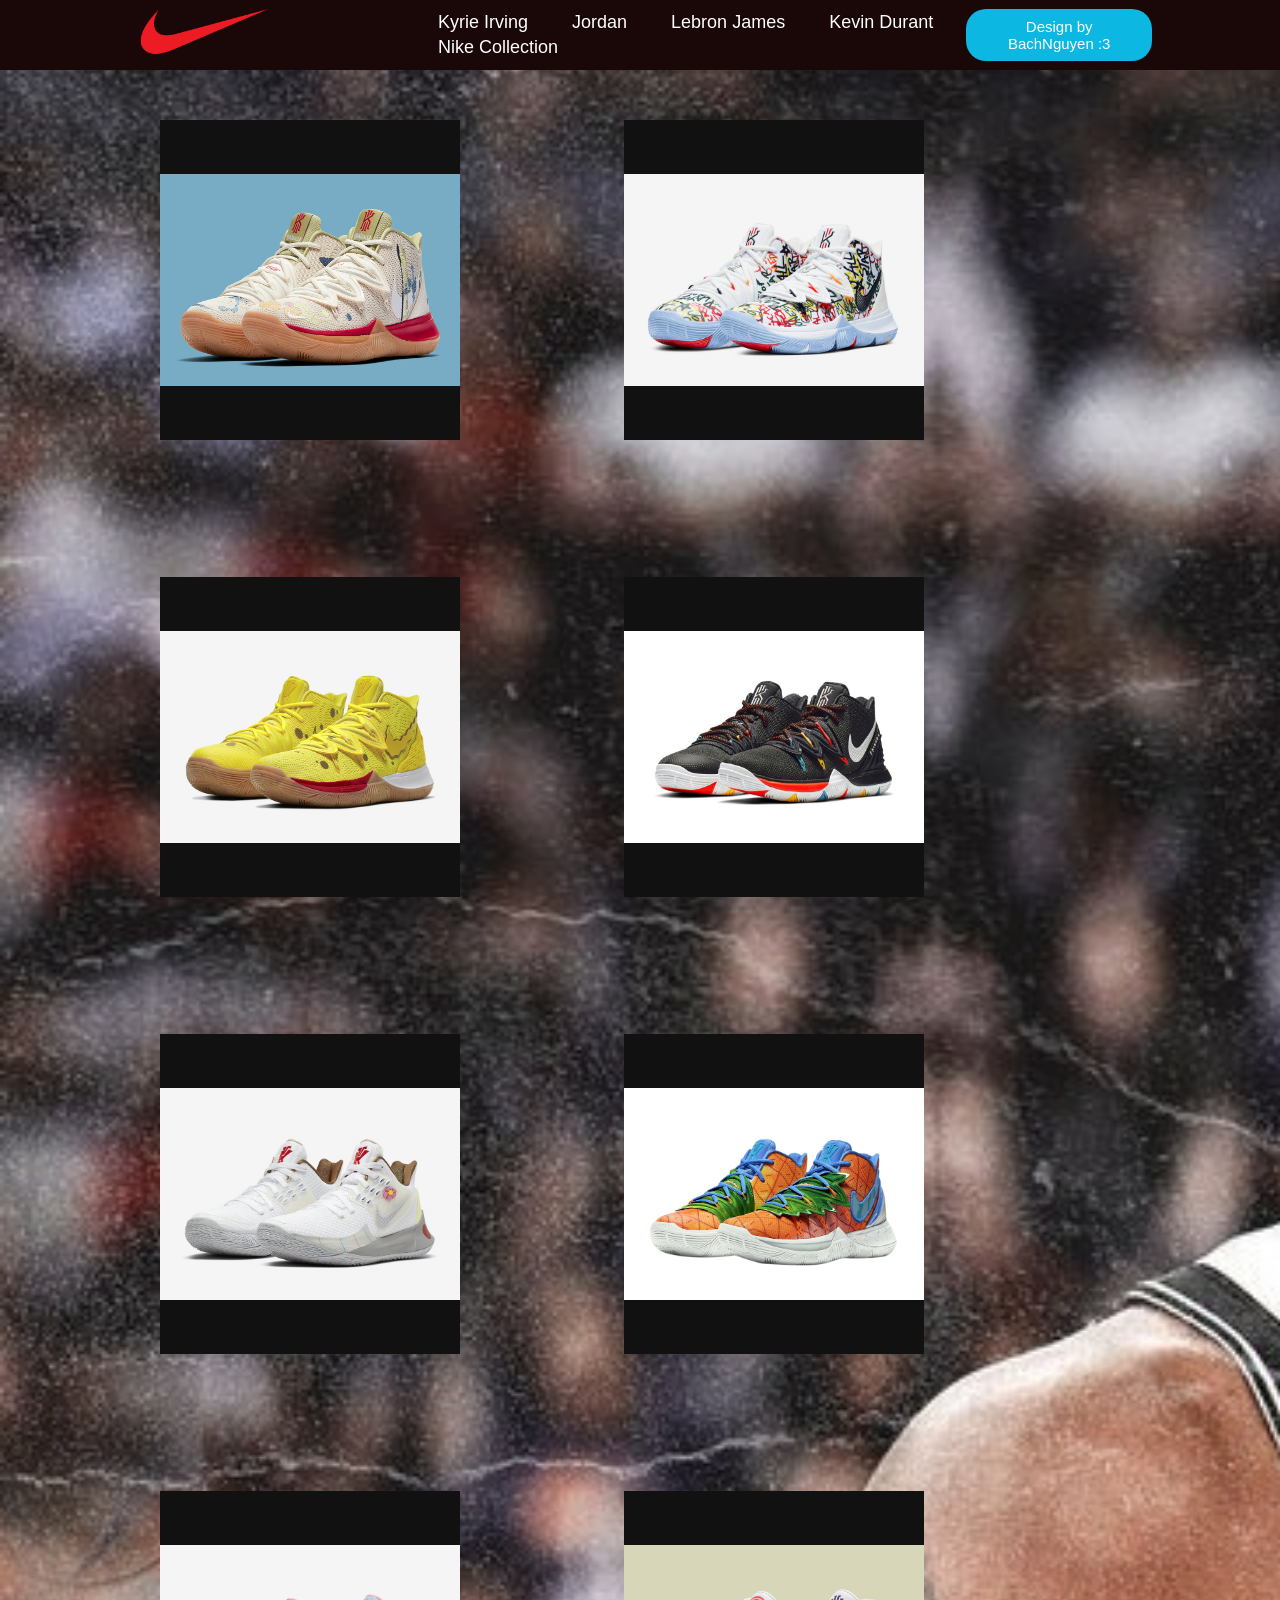
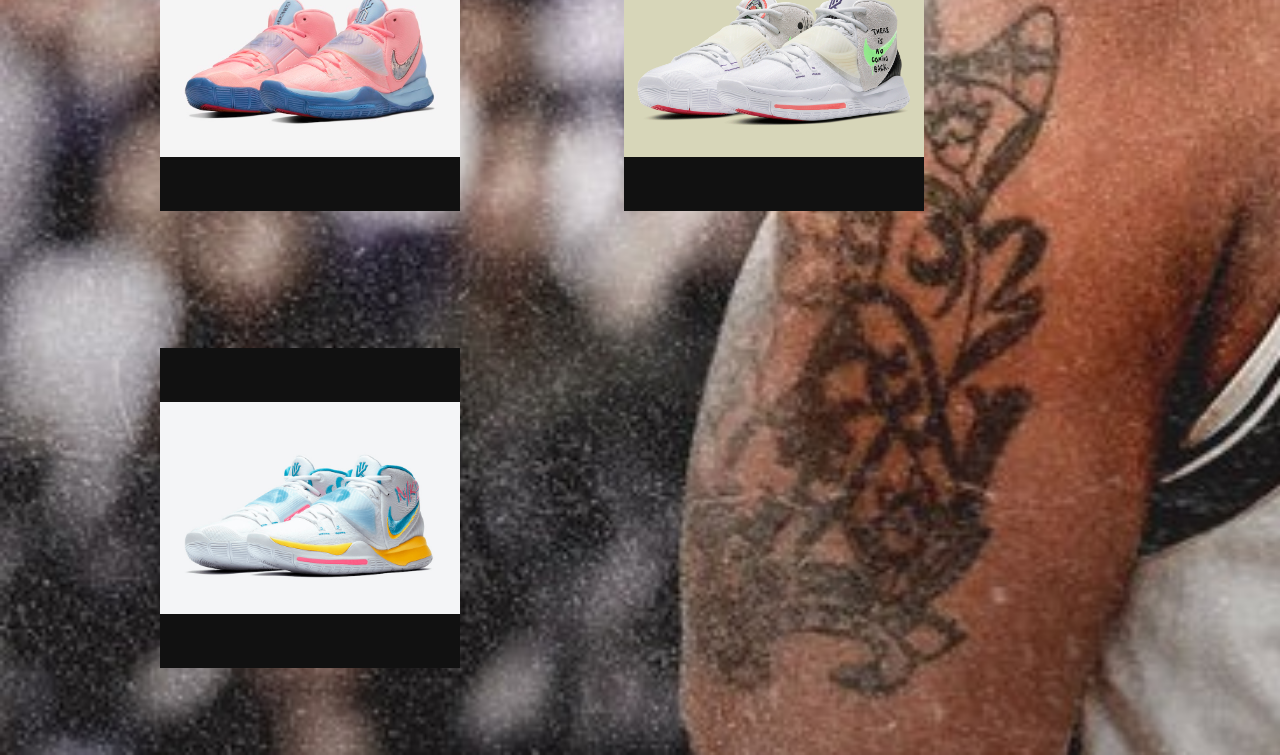
==== index.html @ 3bfd1be3 "KIcollection" ====
<!DOCTYPE html>
<html lang="en">
<head>
  <meta charset="UTF-8">
  <meta name="viewport" content="width=device-width, initial-scale=1.0">
  <title>Kyrie Irving Collection</title>
  <link rel="stylesheet" href="KI.css">
</head>
<body>
  <header>
    <a href="https://www.nike.com/vn/" target="#"><img src="nike-logo-png-21184.png" alt="logo"></a>  
    <nav>
      <ul class="nav-link">
        <li><a href="https://bachnguyen04.github.io/KIcollection.github.io/" class="hover-border" target="#">Kyrie Irving</a></li>
        <li><a href="https://bachnguyen04.github.io/MJcollection.github.io/" class="hover-border" target="#">Jordan</a></li>
        <li><a href="#" class="hover-border" target="#">Lebron James</a></li>
        <li><a href="#" class="hover-border" target="#">Kevin Durant</a></li>
        <li><a href="#" class="hover-border" target="#">Nike Collection</a></li>
      </ul>
    </nav>
    <button><a href="https://www.instagram.com/quanggbach1804/" target="#" class="cta">Design by BachNguyen :3</a></button>
  </header>
    <div class="card">
      <div class="face face1">
        <img style="width: 300px; height: 212px;" src="nike-kyrie-5-bandulu-release-date-info-CK5836-100-1.jpg">
      </div>
      <div class="face face2">
        <div class="content">
          <h2>Lorem ipsum dolor</h2>
          <br>
          <p>Lorem ipsum dolor sit amet consectetur adipisicing elit. Odio officia, quam architecto ea, omnis fugit natus pariatur quae repudiandae, nihil consequuntur</p>
        </div>
      </div>
    </div>
    <div class="card">
      <div class="face face1">
        <img style="width: 300px; height: 212px;" src="Nike-Kyrie-5-Keep-Sue-Bird-Fresh-CW2771-100-Release-Date-4.jpg">
      </div>
      <div class="face face2">
        <div class="content">
          <h2>Lorem ipsum dolor</h2>
          <br>
          <p>Lorem ipsum dolor sit amet consectetur adipisicing elit. Odio officia, quam architecto ea, omnis fugit natus pariatur quae repudiandae, nihil consequuntur</p>
        </div>
      </div>
    </div>
      <div class="card">
        <div class="face face1">
          <img style="width: 300px; height: 212px;" src="ipad_02fecaf2bd9fdf587697fbebf5e3edfd5d311e3f3ae0d.jpg">
        </div>
        <div class="face face2">
          <div class="content">
            <h2>Lorem ipsum dolor</h2>
            <br>
            <p>Lorem ipsum dolor sit amet consectetur adipisicing elit. Odio officia, quam architecto ea, omnis fugit natus pariatur quae repudiandae, nihil consequuntur</p>
          </div>
        </div>
      </div>
      <div class="card">
        <div class="face face1">
          <img style="width: 300px; height: 212px;" src="https___hypebeast.com_image_2019_01_nike-kyrie-irving-5-friends-release-003-960x640.jpg">
        </div>
        <div class="face face2">
          <div class="content">
            <h2>Lorem ipsum dolor</h2>
            <br>
            <p>Lorem ipsum dolor sit amet consectetur adipisicing elit. Odio officia, quam architecto ea, omnis fugit natus pariatur quae repudiandae, nihil consequuntur</p>
          </div>
        </div>
      </div>
      <div class="card">
        <div class="face face1">
          <img style="width: 300px; height: 212px;" src="give288-1.jpg">
        </div>
        <div class="face face2">
          <div class="content">
            <h2>Lorem ipsum dolor</h2>
            <br>
            <p>Lorem ipsum dolor sit amet consectetur adipisicing elit. Odio officia, quam architecto ea, omnis fugit natus pariatur quae repudiandae, nihil consequuntur</p>
          </div>
        </div>
      </div>
        <div class="card">
          <div class="face face1">
            <img style="width: 300px; height: 212px;" src="ipad_spongebob-x-nike-kyrie-5-pineapple-house-0.jpg">
          </div>
          <div class="face face2">
            <div class="content">
              <h2>Lorem ipsum dolor</h2>
              <br>
              <p>Lorem ipsum dolor sit amet consectetur adipisicing elit. Odio officia, quam architecto ea, omnis fugit natus pariatur quae repudiandae, nihil consequuntur</p>
            </div>
          </div>
        </div>
        <div class="card">
          <div class="face face1">
            <img style="width: 300px; height: 212px;" src="concepts-nike-kyrie-6-khepri-cu8879-600-release-date-4_38a5ce667638419a87a4ae64cee3f6a2_master.jpg">
          </div>
          <div class="face face2">
            <div class="content">
              <h2>Lorem ipsum dolor</h2>
              <br>
              <p>Lorem ipsum dolor sit amet consectetur adipisicing elit. Odio officia, quam architecto ea, omnis fugit natus pariatur quae repudiandae, nihil consequuntur</p>
            </div>
          </div>
        </div>
        <div class="card">
          <div class="face face1">
            <img style="width: 300px; height: 212px;" src="Nike-Kyrie-6-BQ4631-005-3.jpg">
          </div>
          <div class="face face2">
            <div class="content">
              <h2>Lorem ipsum dolor</h2>
              <br>
              <p>Lorem ipsum dolor sit amet consectetur adipisicing elit. Odio officia, quam architecto ea, omnis fugit natus pariatur quae repudiandae, nihil consequuntur</p>
            </div>
          </div>
        </div>
          <div class="card">
            <div class="face face1">
              <img style="width: 300px; height: 212px;" src="df074dbc-841e1fb8-901d-4974-a3e6-171d58458283.jpg">
            </div>
            <div class="face face2">
              <div class="content">
                <h2>Lorem ipsum dolor</h2>
                <br>
                <p>Lorem ipsum dolor sit amet consectetur adipisicing elit. Odio officia, quam architecto ea, omnis fugit natus pariatur quae repudiandae, nihil consequuntur</p>
              </div>
            </div>
          </div>
</body>
</html>
---- KI.css ----
@import url('https://fonts.googleapis.com/css2?family=Poppins&display=swap');
body {
  background: url(Kyrie-Irvingt.jpg);
  background-size:  cover;
  justify-content: center;
  align-items: center;
  box-sizing: border-box;
  margin: 0px;
  padding: 0px;  
  font-family: 'Poppins', sans-serif;
}
header {
  background-color: rgb(26, 7, 7);
  display: flex;
  height: 10px;
  justify-content: flex-end;
  align-items: center;
  padding: 30px 10%;
}
header a img {
  width: 150px;
  cursor: pointer;
  margin-right: 100px;
}
.nav-link {
  list-style: none;
}
.nav-link li {
  display: inline-block;
  padding: 0px 20px;
}
.nav-link li a {
  color: #fff;
  padding-bottom: 4px;
  transition: all 0.3s ease 0s;
}
.nav-link li a:hover {
  color: #C02425;  /* fallback for old browsers */
  color: -webkit-linear-gradient(to right, #F0CB35, #C02425);  /* Chrome 10-25, Safari 5.1-6 */
  color: linear-gradient(to right, #F0CB35, #C02425); /* W3C, IE 10+/ Edge, Firefox 16+, Chrome 26+, Opera 12+, Safari 7+ */
}
.hover-border {
  font-family: 'Segoe UI', Tahoma, Geneva, Verdana, sans-serif;
  font-size: 18px;
  position: relative;
  text-decoration: none;
  color: #fff;
}
.hover-border::after{
  content:'' ;
  width: 0%;
  height: 4px;
  background: #C02425;  /* fallback for old browsers */
  background: -webkit-linear-gradient(to right, #F0CB35, #C02425);  /* Chrome 10-25, Safari 5.1-6 */
  background: linear-gradient(to right, #F0CB35, #C02425); /* W3C, IE 10+/ Edge, Firefox 16+, Chrome 26+, Opera 12+, Safari 7+ */
  position: absolute;
  bottom: 0%;
  left: 35%;
  border-radius: 10px;
  transition: all 500ms ease;
}
.hover-border:hover::after {
  left: 0%;
  right: 0%;
  width: 100%;
}
button {
  margin-left: 10px;
  padding: 9px 25px;
  background: rgb(12, 183, 226);
  border: none;
  border-radius: 20px;
  cursor: pointer;
  transition: all 0.3s ease 0s;
}
button:hover {
  background: rgba(0, 136, 169, 0.8);
}
button a {
  text-decoration: none;
  font-size: 15px;
  font-weight: 500;
  color: #fff;
}
.card {
  margin-top: 50px;
  margin-left: 160px;
  justify-content: center;
  align-items: center;
  position: relative;
  width: 300px;
  height: 400px;
  display: inline-flex;
}
.card .face {
  position: absolute;
  width: 300px;
  height: 80%;
  background-size: #000;
  display: flex;
  justify-content: center;
  align-items: center;
}
.card .face.face1 img {
  max-width: 100%;
}
.card .face.face1 {
  top: 0;
  left: 0;
  transition-property: left, z-index, transform;
  transition-delay: 0s, .5s, .5s;
  transition-duration: .5s,0s,.5s;
  z-index: 2;
  transform: translate(-10px; -10px);
}
.card:hover .face.face1 {
  transition-property: transform, z-index, left;
  transition-delay: 0s, .5s, .5s;
  transition-duration: .5s,0s,.5s;
  transform: translate(170px; -10px);
  z-index: 1;
  left: -160px;
}
.card .face.face2 {
  background: #111;
  top: 0;
  left: 0;
  transition-property: left, z-index, transform;
  transition-delay: 0s, .5s, .5s;
  transition-duration: .5s,0s,.5s;
  z-index: 1;
}
.card:hover .face.face2 {
  transition-property: transform, z-index, left;
  transition-delay: 0s, .5s, .5s;
  transition-duration: .5s,0s,.5s;
  transform: translate(-160px; -10px);
  z-index: 2;
  left: 160px;
}
.card .face.face2 .content {
  padding: 20px;
  box-sizing: border-box;
}
.card .face.face2 .content h2 {
  margin: 0;
  padding: 0;
  color: #fff;
}
.card .face.face2 .content p {
  margin: 10px 0 0;
  padding: 0;
  color: #fff;
}
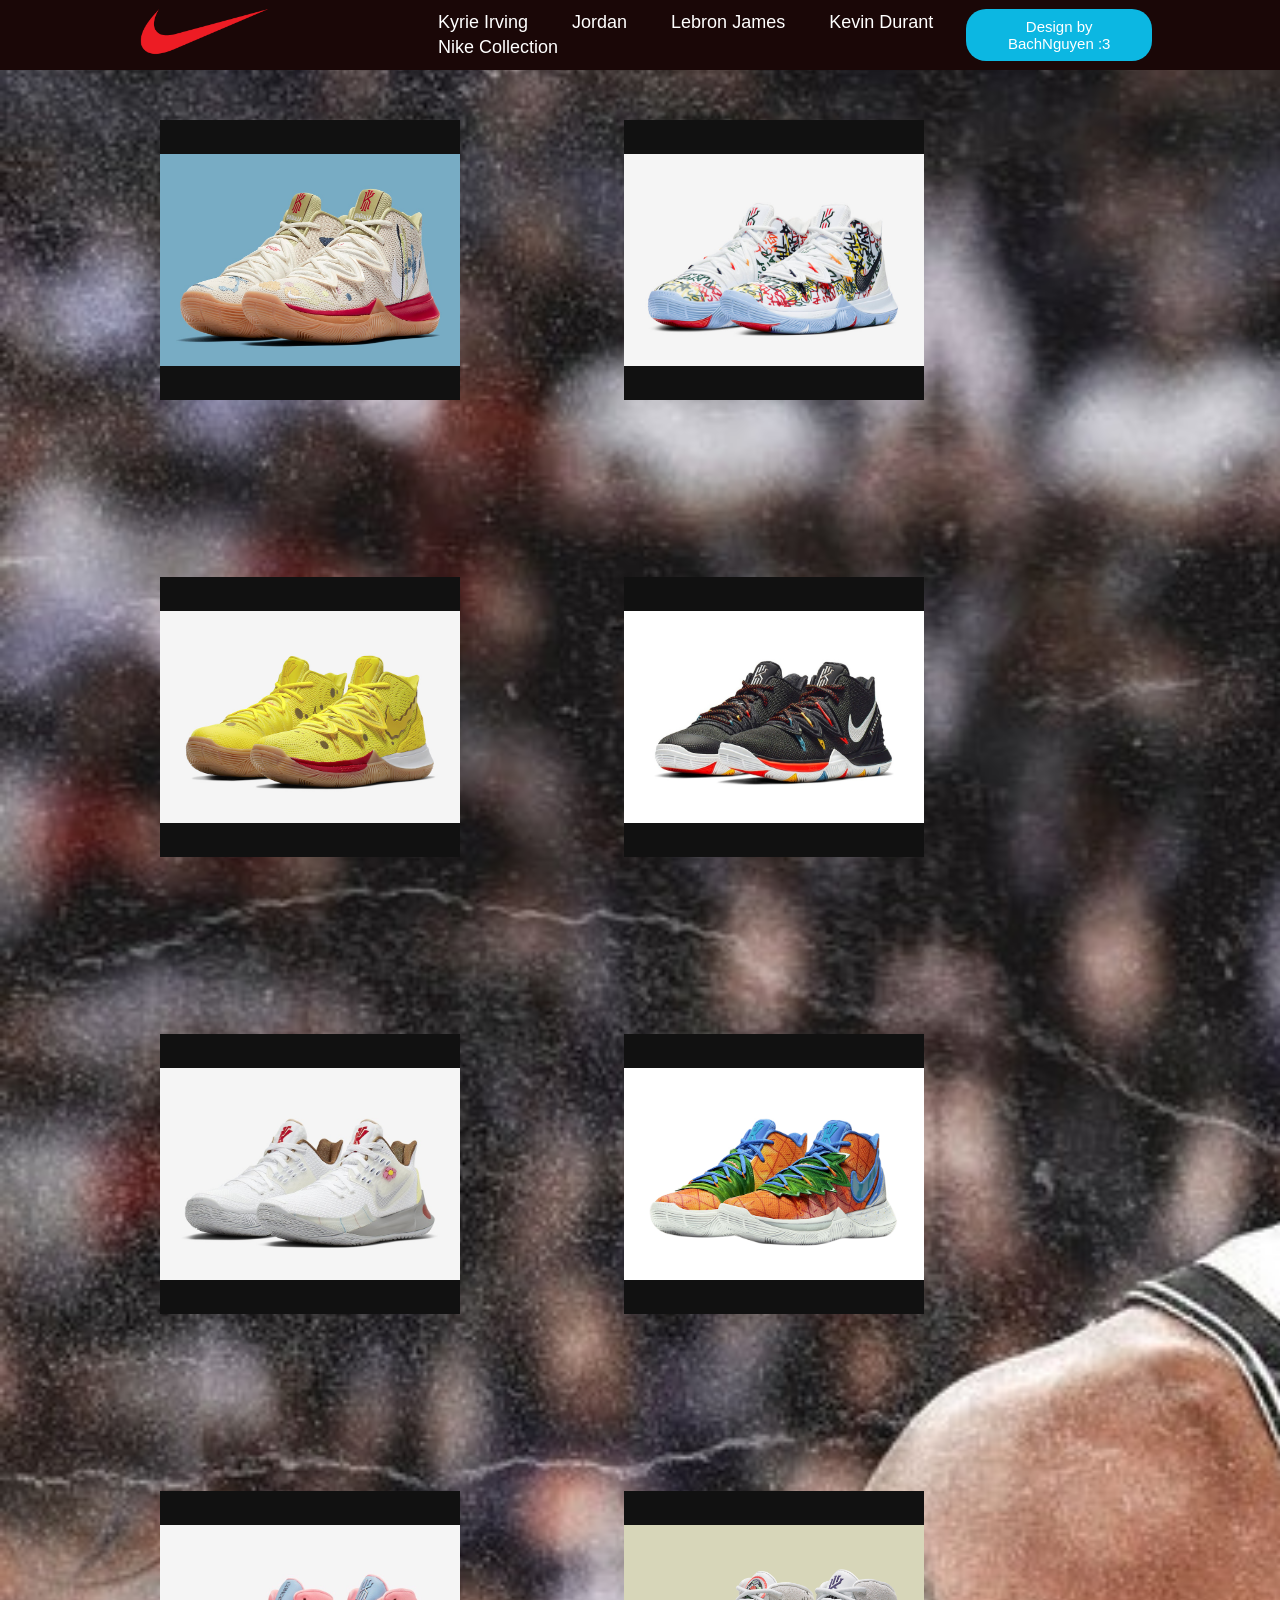
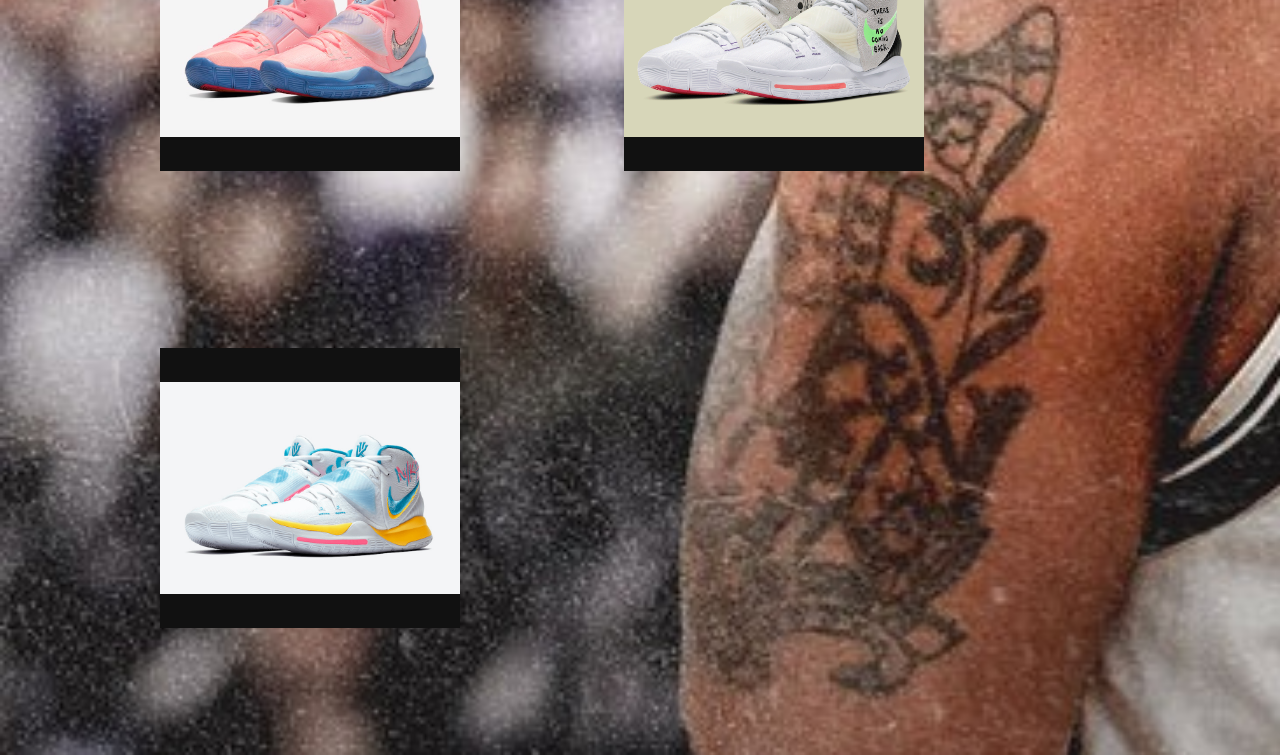
==== commit d2c9a1c4: "KIcollection" ====
--- a/index.html
+++ b/index.html
@@ -5,6 +5,7 @@
   <meta name="viewport" content="width=device-width, initial-scale=1.0">
   <title>Kyrie Irving Collection</title>
   <link rel="stylesheet" href="KI.css">
+  <link rel="shortcut icon" type="image/x-icon" href="favicon.jpg">
 </head>
 <body>
   <header>
@@ -27,7 +28,6 @@
       <div class="face face2">
         <div class="content">
           <h2>Lorem ipsum dolor</h2>
-          <br>
           <p>Lorem ipsum dolor sit amet consectetur adipisicing elit. Odio officia, quam architecto ea, omnis fugit natus pariatur quae repudiandae, nihil consequuntur</p>
         </div>
       </div>
@@ -39,7 +39,6 @@
       <div class="face face2">
         <div class="content">
           <h2>Lorem ipsum dolor</h2>
-          <br>
           <p>Lorem ipsum dolor sit amet consectetur adipisicing elit. Odio officia, quam architecto ea, omnis fugit natus pariatur quae repudiandae, nihil consequuntur</p>
         </div>
       </div>
@@ -51,7 +50,6 @@
         <div class="face face2">
           <div class="content">
             <h2>Lorem ipsum dolor</h2>
-            <br>
             <p>Lorem ipsum dolor sit amet consectetur adipisicing elit. Odio officia, quam architecto ea, omnis fugit natus pariatur quae repudiandae, nihil consequuntur</p>
           </div>
         </div>
@@ -63,7 +61,6 @@
         <div class="face face2">
           <div class="content">
             <h2>Lorem ipsum dolor</h2>
-            <br>
             <p>Lorem ipsum dolor sit amet consectetur adipisicing elit. Odio officia, quam architecto ea, omnis fugit natus pariatur quae repudiandae, nihil consequuntur</p>
           </div>
         </div>
@@ -75,7 +72,6 @@
         <div class="face face2">
           <div class="content">
             <h2>Lorem ipsum dolor</h2>
-            <br>
             <p>Lorem ipsum dolor sit amet consectetur adipisicing elit. Odio officia, quam architecto ea, omnis fugit natus pariatur quae repudiandae, nihil consequuntur</p>
           </div>
         </div>
@@ -87,7 +83,6 @@
           <div class="face face2">
             <div class="content">
               <h2>Lorem ipsum dolor</h2>
-              <br>
               <p>Lorem ipsum dolor sit amet consectetur adipisicing elit. Odio officia, quam architecto ea, omnis fugit natus pariatur quae repudiandae, nihil consequuntur</p>
             </div>
           </div>
@@ -99,7 +94,6 @@
           <div class="face face2">
             <div class="content">
               <h2>Lorem ipsum dolor</h2>
-              <br>
               <p>Lorem ipsum dolor sit amet consectetur adipisicing elit. Odio officia, quam architecto ea, omnis fugit natus pariatur quae repudiandae, nihil consequuntur</p>
             </div>
           </div>
@@ -111,7 +105,6 @@
           <div class="face face2">
             <div class="content">
               <h2>Lorem ipsum dolor</h2>
-              <br>
               <p>Lorem ipsum dolor sit amet consectetur adipisicing elit. Odio officia, quam architecto ea, omnis fugit natus pariatur quae repudiandae, nihil consequuntur</p>
             </div>
           </div>
@@ -123,7 +116,6 @@
             <div class="face face2">
               <div class="content">
                 <h2>Lorem ipsum dolor</h2>
-                <br>
                 <p>Lorem ipsum dolor sit amet consectetur adipisicing elit. Odio officia, quam architecto ea, omnis fugit natus pariatur quae repudiandae, nihil consequuntur</p>
               </div>
             </div>
--- a/KI.css
+++ b/KI.css
@@ -95,7 +95,7 @@
 .card .face {
   position: absolute;
   width: 300px;
-  height: 80%;
+  height: 280px;
   background-size: #000;
   display: flex;
   justify-content: center;
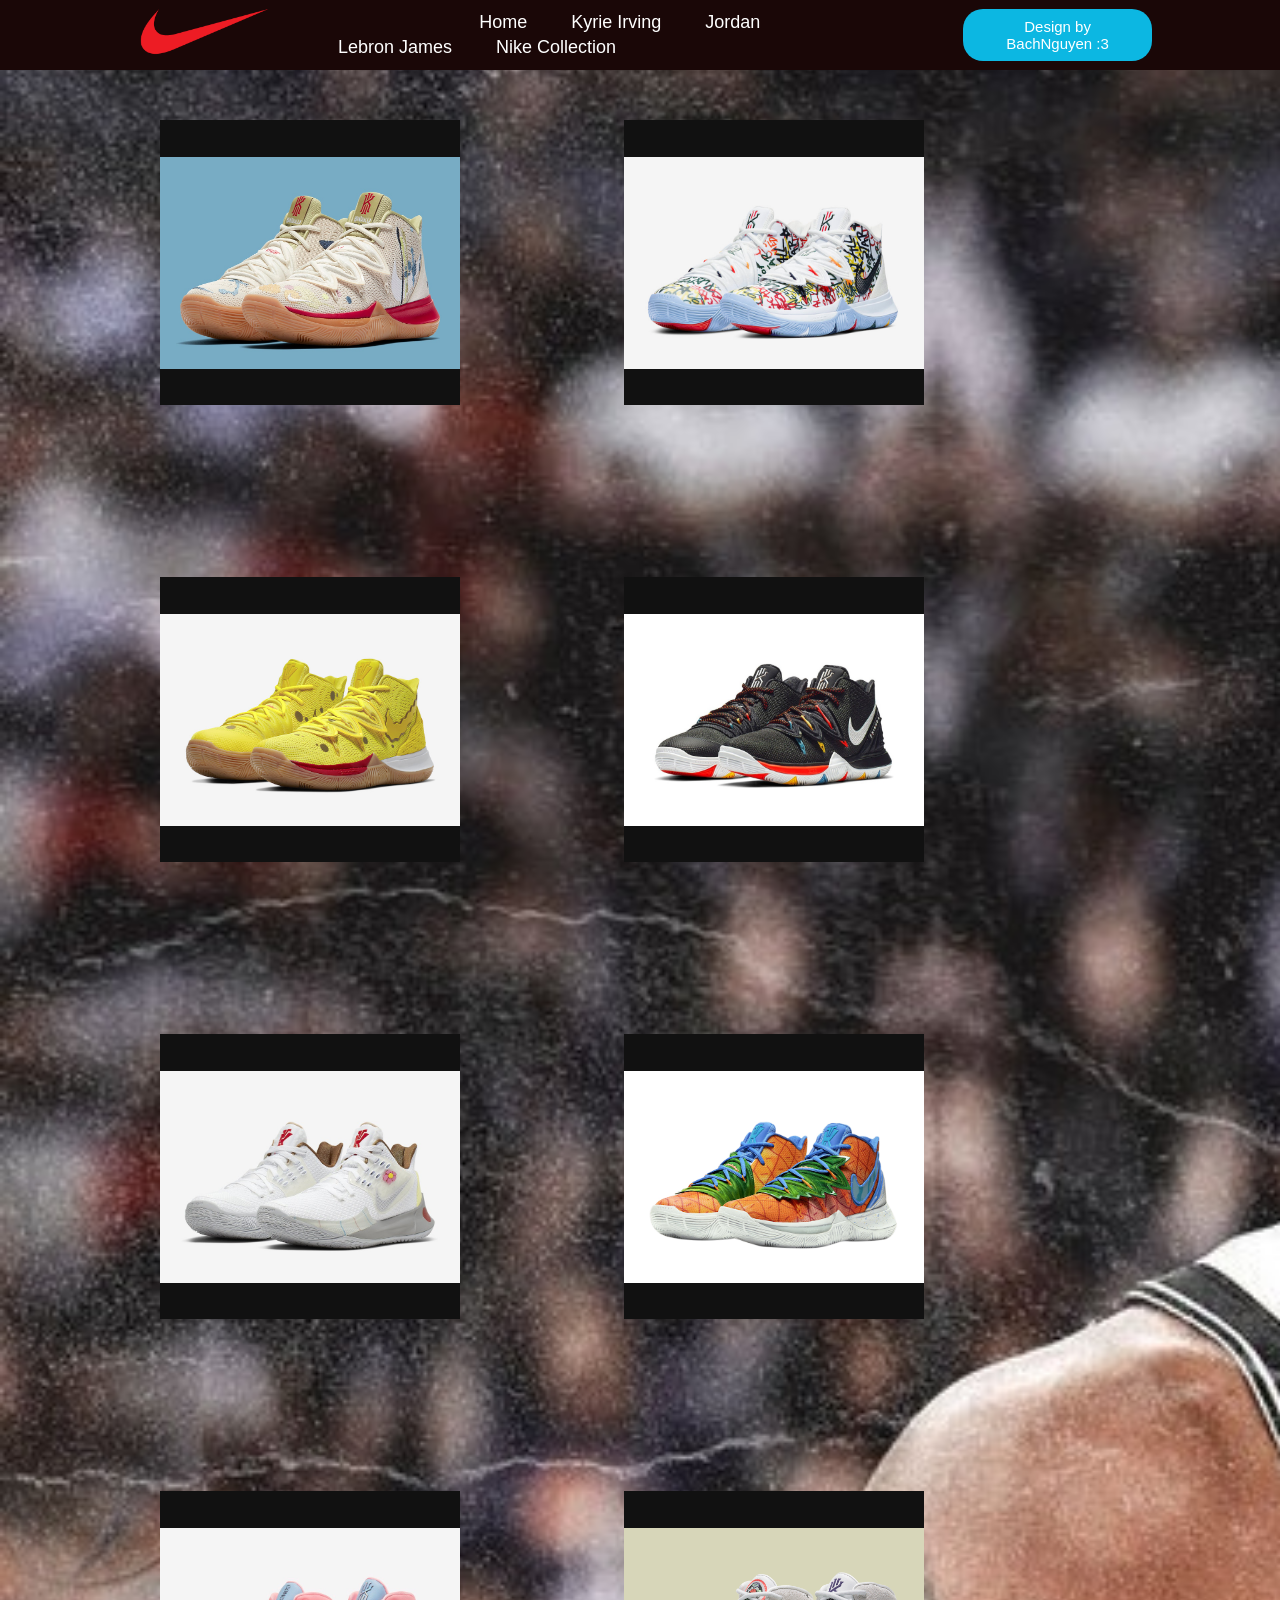
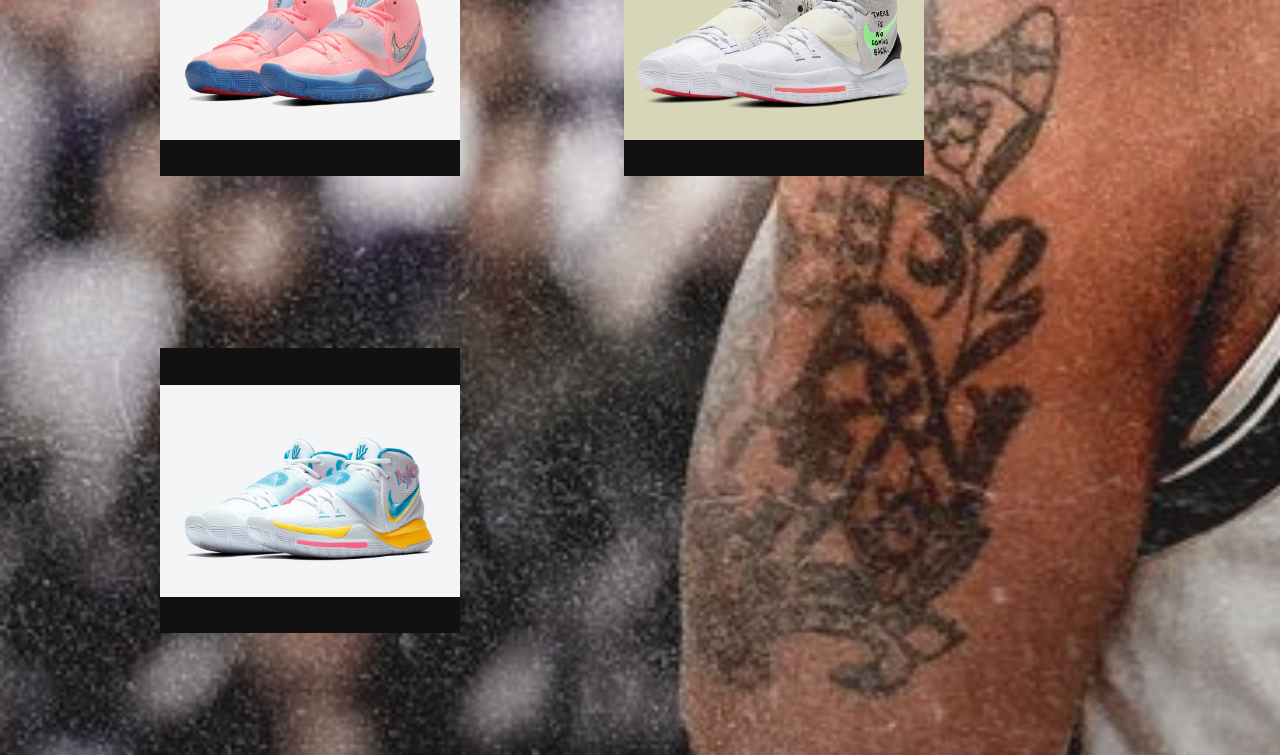
==== commit b3322121: "KIcollection" ====
--- a/index.html
+++ b/index.html
@@ -12,10 +12,10 @@
     <a href="https://www.nike.com/vn/" target="#"><img src="nike-logo-png-21184.png" alt="logo"></a>  
     <nav>
       <ul class="nav-link">
+        <li><a href="https://bachnguyen04.github.io/becknc.github.io/" class="home" target="#">Home</a></li>
         <li><a href="https://bachnguyen04.github.io/KIcollection.github.io/" class="hover-border" target="#">Kyrie Irving</a></li>
         <li><a href="https://bachnguyen04.github.io/MJcollection.github.io/" class="hover-border" target="#">Jordan</a></li>
-        <li><a href="#" class="hover-border" target="#">Lebron James</a></li>
-        <li><a href="#" class="hover-border" target="#">Kevin Durant</a></li>
+        <li><a href="https://bachnguyen04.github.io/LJcollection.github.io/" class="hover-border" target="#">Lebron James</a></li>
         <li><a href="#" class="hover-border" target="#">Nike Collection</a></li>
       </ul>
     </nav>
--- a/KI.css
+++ b/KI.css
@@ -20,7 +20,6 @@
 header a img {
   width: 150px;
   cursor: pointer;
-  margin-right: 100px;
 }
 .nav-link {
   list-style: none;
@@ -65,7 +64,7 @@
   width: 100%;
 }
 button {
-  margin-left: 10px;
+  margin-left: 25px;
   padding: 9px 25px;
   background: rgb(12, 183, 226);
   border: none;
@@ -95,7 +94,7 @@
 .card .face {
   position: absolute;
   width: 300px;
-  height: 280px;
+  height: 285px;
   background-size: #000;
   display: flex;
   justify-content: center;
@@ -151,4 +150,30 @@
   margin: 10px 0 0;
   padding: 0;
   color: #fff;
+}
+.home {
+  font-family: 'Segoe UI', Tahoma, Geneva, Verdana, sans-serif;
+  font-size: 18px;
+  position: relative;
+  text-decoration: none;
+  color: #fff;
+  margin-left: 141.3px;
+} 
+.home::after {
+  content:'' ;
+  width: 0%;
+  height: 4px;
+  background: #C02425;  /* fallback for old browsers */
+  background: -webkit-linear-gradient(to right, #F0CB35, #C02425);  /* Chrome 10-25, Safari 5.1-6 */
+  background: linear-gradient(to right, #F0CB35, #C02425); /* W3C, IE 10+/ Edge, Firefox 16+, Chrome 26+, Opera 12+, Safari 7+ */
+  position: absolute;
+  bottom: 0%;
+  left: 35%;
+  border-radius: 10px;
+  transition: all 500ms ease;
+}
+.home:hover::after {
+  left: 0%;
+  right: 0%;
+  width: 100%;
 }
